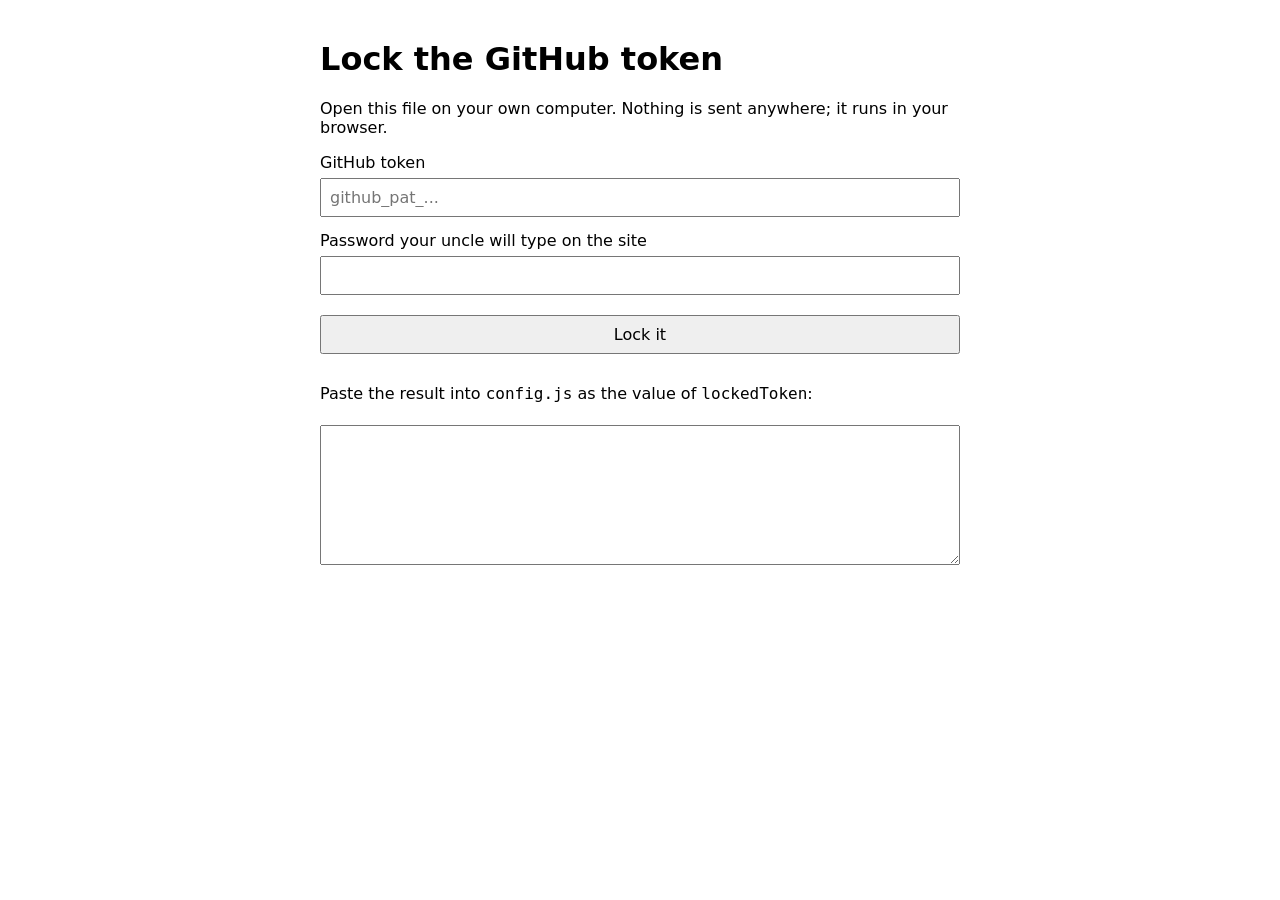
==== setup/lock-token.html @ 4e461f8b "Initial fast4ward storefront Co-Authored-By: Claude Sonnet 5 <noreply@anthropic.com>" ====
<!doctype html>
<meta charset="utf-8">
<title>Lock GitHub token</title>
<style>body{font:16px system-ui;max-width:640px;margin:40px auto;padding:0 16px}input,textarea,button{font:inherit;width:100%;margin:6px 0 14px;padding:8px;box-sizing:border-box}textarea{height:140px}</style>
<h1>Lock the GitHub token</h1>
<p>Open this file on your own computer. Nothing is sent anywhere; it runs in your browser.</p>
<label>GitHub token <input id="t" type="password" placeholder="github_pat_..."></label>
<label>Password your uncle will type on the site <input id="p" type="password"></label>
<button id="go">Lock it</button>
<p>Paste the result into <code>config.js</code> as the value of <code>lockedToken</code>:</p>
<textarea id="out" readonly></textarea>
<script>
const b64 = u8 => btoa(String.fromCharCode(...u8));
document.getElementById("go").onclick = async () => {
  const salt = crypto.getRandomValues(new Uint8Array(16)), iv = crypto.getRandomValues(new Uint8Array(12));
  const km = await crypto.subtle.importKey("raw", new TextEncoder().encode(p.value), "PBKDF2", false, ["deriveKey"]);
  const key = await crypto.subtle.deriveKey({ name: "PBKDF2", salt, iterations: 250000, hash: "SHA-256" }, km, { name: "AES-GCM", length: 256 }, false, ["encrypt"]);
  const data = new Uint8Array(await crypto.subtle.encrypt({ name: "AES-GCM", iv }, key, new TextEncoder().encode(t.value)));
  out.value = JSON.stringify({ salt: b64(salt), iv: b64(iv), data: b64(data) });
};
</script>
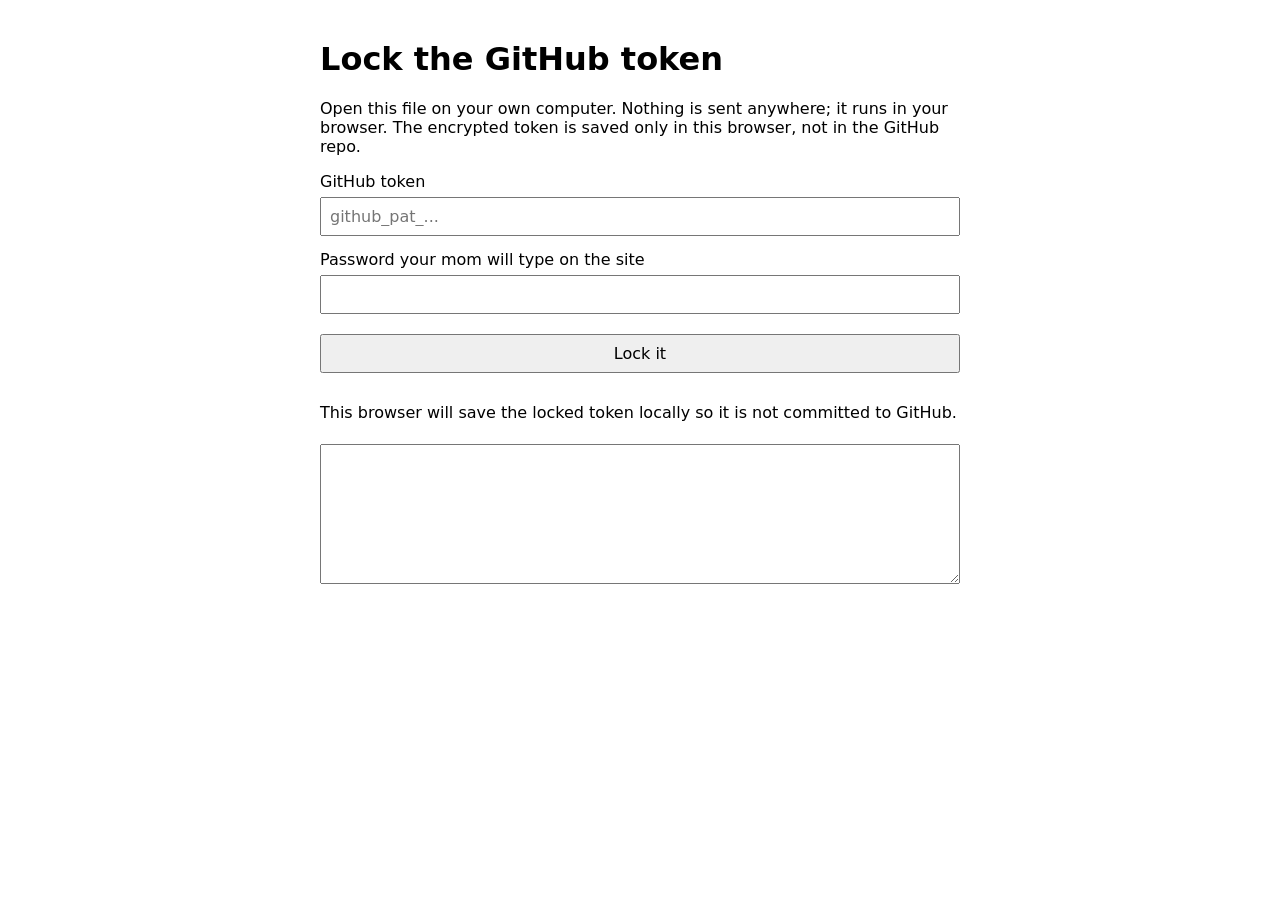
==== commit b105329c: "Remove token from repo and store locally" ====
--- a/setup/lock-token.html
+++ b/setup/lock-token.html
@@ -3,19 +3,22 @@
 <title>Lock GitHub token</title>
 <style>body{font:16px system-ui;max-width:640px;margin:40px auto;padding:0 16px}input,textarea,button{font:inherit;width:100%;margin:6px 0 14px;padding:8px;box-sizing:border-box}textarea{height:140px}</style>
 <h1>Lock the GitHub token</h1>
-<p>Open this file on your own computer. Nothing is sent anywhere; it runs in your browser.</p>
+<p>Open this file on your own computer. Nothing is sent anywhere; it runs in your browser. The encrypted token is saved only in this browser, not in the GitHub repo.</p>
 <label>GitHub token <input id="t" type="password" placeholder="github_pat_..."></label>
-<label>Password your uncle will type on the site <input id="p" type="password"></label>
+<label>Password your mom will type on the site <input id="p" type="password"></label>
 <button id="go">Lock it</button>
-<p>Paste the result into <code>config.js</code> as the value of <code>lockedToken</code>:</p>
+<p>This browser will save the locked token locally so it is not committed to GitHub.</p>
 <textarea id="out" readonly></textarea>
 <script>
+const STORAGE_KEY = "site_admin_locked_token";
 const b64 = u8 => btoa(String.fromCharCode(...u8));
 document.getElementById("go").onclick = async () => {
   const salt = crypto.getRandomValues(new Uint8Array(16)), iv = crypto.getRandomValues(new Uint8Array(12));
   const km = await crypto.subtle.importKey("raw", new TextEncoder().encode(p.value), "PBKDF2", false, ["deriveKey"]);
   const key = await crypto.subtle.deriveKey({ name: "PBKDF2", salt, iterations: 250000, hash: "SHA-256" }, km, { name: "AES-GCM", length: 256 }, false, ["encrypt"]);
   const data = new Uint8Array(await crypto.subtle.encrypt({ name: "AES-GCM", iv }, key, new TextEncoder().encode(t.value)));
-  out.value = JSON.stringify({ salt: b64(salt), iv: b64(iv), data: b64(data) });
+  const lockedToken = { salt: b64(salt), iv: b64(iv), data: b64(data) };
+  out.value = JSON.stringify(lockedToken);
+  localStorage.setItem(STORAGE_KEY, JSON.stringify(lockedToken));
 };
 </script>
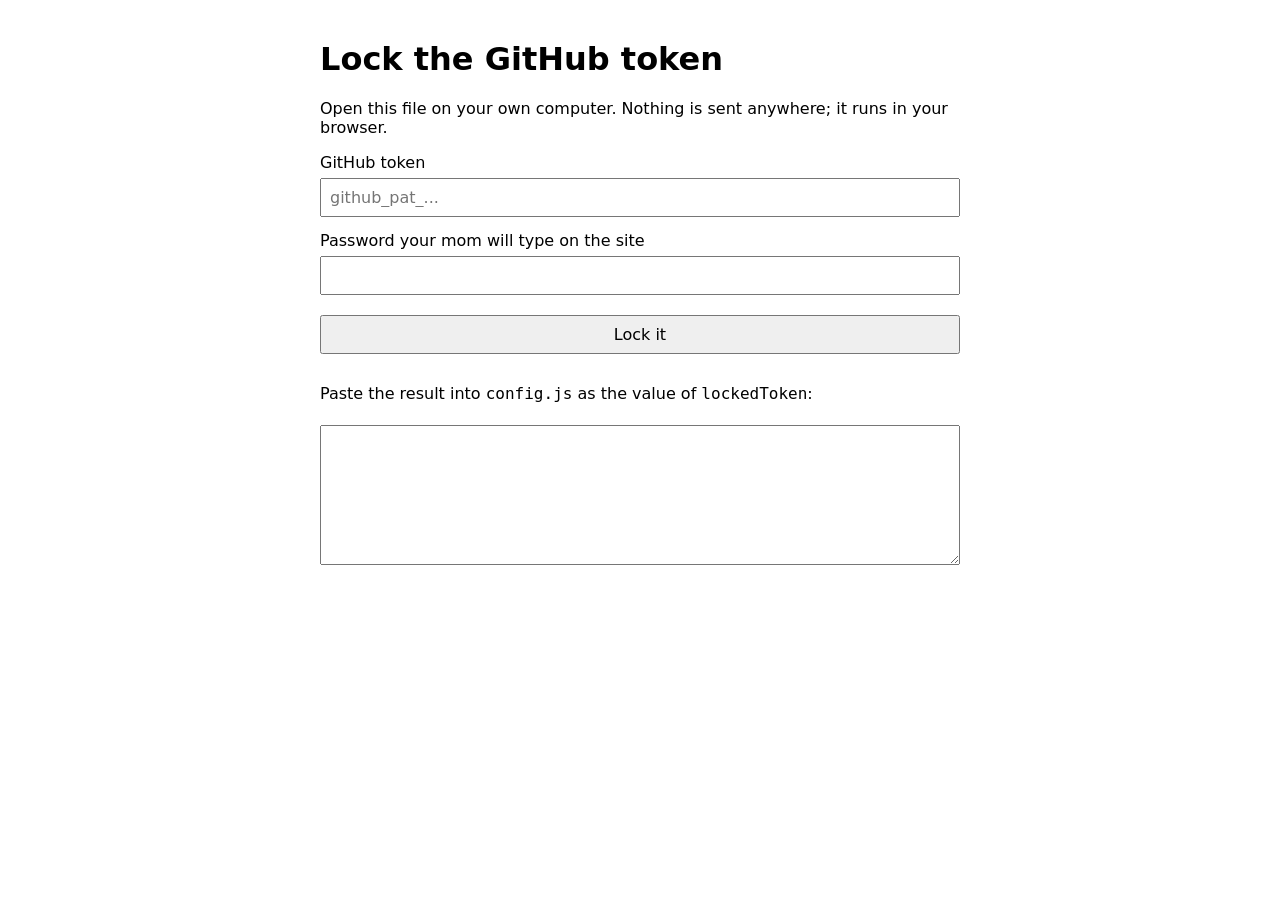
==== commit 8ec3bc70: "Restore config-based admin token" ====
--- a/setup/lock-token.html
+++ b/setup/lock-token.html
@@ -3,22 +3,19 @@
 <title>Lock GitHub token</title>
 <style>body{font:16px system-ui;max-width:640px;margin:40px auto;padding:0 16px}input,textarea,button{font:inherit;width:100%;margin:6px 0 14px;padding:8px;box-sizing:border-box}textarea{height:140px}</style>
 <h1>Lock the GitHub token</h1>
-<p>Open this file on your own computer. Nothing is sent anywhere; it runs in your browser. The encrypted token is saved only in this browser, not in the GitHub repo.</p>
+<p>Open this file on your own computer. Nothing is sent anywhere; it runs in your browser.</p>
 <label>GitHub token <input id="t" type="password" placeholder="github_pat_..."></label>
 <label>Password your mom will type on the site <input id="p" type="password"></label>
 <button id="go">Lock it</button>
-<p>This browser will save the locked token locally so it is not committed to GitHub.</p>
+<p>Paste the result into <code>config.js</code> as the value of <code>lockedToken</code>:</p>
 <textarea id="out" readonly></textarea>
 <script>
-const STORAGE_KEY = "site_admin_locked_token";
 const b64 = u8 => btoa(String.fromCharCode(...u8));
 document.getElementById("go").onclick = async () => {
   const salt = crypto.getRandomValues(new Uint8Array(16)), iv = crypto.getRandomValues(new Uint8Array(12));
   const km = await crypto.subtle.importKey("raw", new TextEncoder().encode(p.value), "PBKDF2", false, ["deriveKey"]);
   const key = await crypto.subtle.deriveKey({ name: "PBKDF2", salt, iterations: 250000, hash: "SHA-256" }, km, { name: "AES-GCM", length: 256 }, false, ["encrypt"]);
   const data = new Uint8Array(await crypto.subtle.encrypt({ name: "AES-GCM", iv }, key, new TextEncoder().encode(t.value)));
-  const lockedToken = { salt: b64(salt), iv: b64(iv), data: b64(data) };
-  out.value = JSON.stringify(lockedToken);
-  localStorage.setItem(STORAGE_KEY, JSON.stringify(lockedToken));
+  out.value = JSON.stringify({ salt: b64(salt), iv: b64(iv), data: b64(data) });
 };
 </script>
